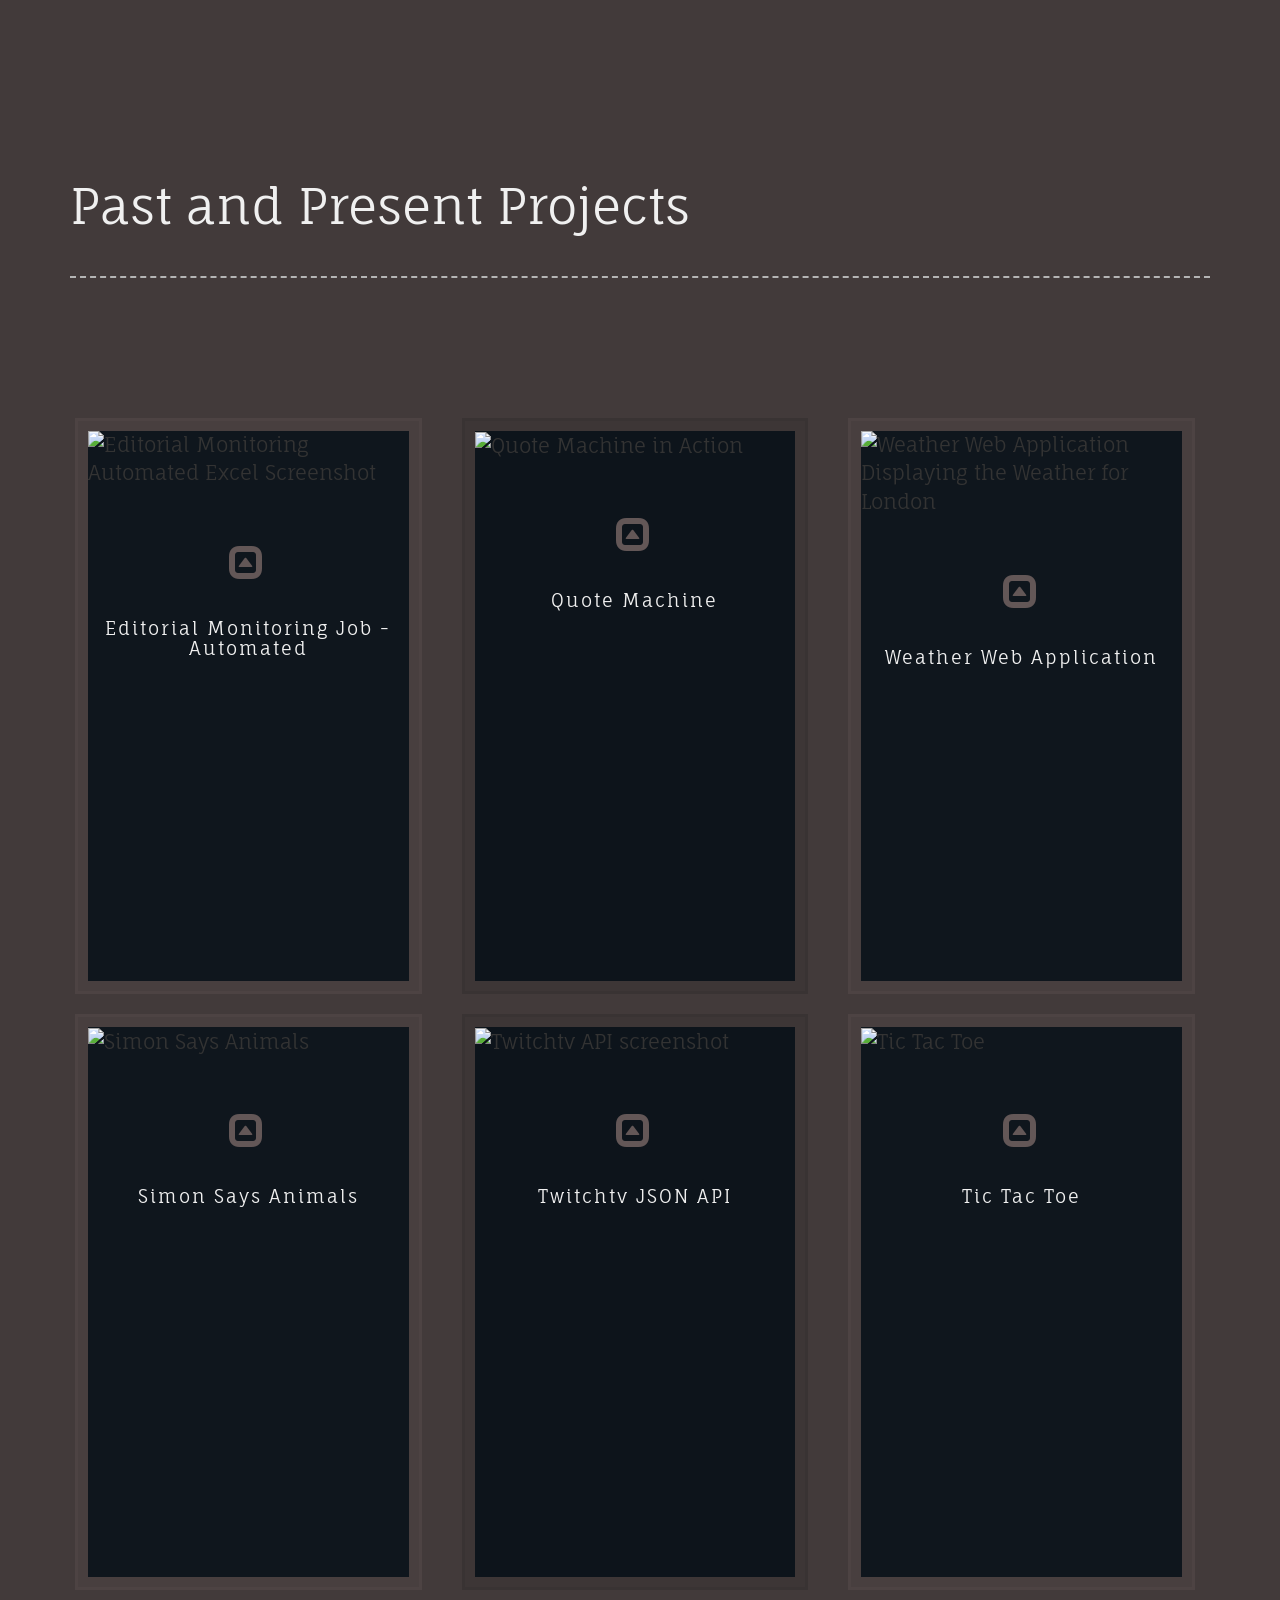
==== projects.html @ 42ded1cd "Reformatting website" ====
<!DOCTYPE html>
<html>
  <head>
    <meta charset="UTF-8">
    <title>Projects</title>



    <link rel='stylesheet prefetch' href='http://maxcdn.bootstrapcdn.com/bootstrap/3.3.5/css/bootstrap.min.css'>

        <link rel="stylesheet" href="css/projects.css">





  </head>

  <body>

    <html lang="en">
<head>
	<meta charset="UTF-8">
	<title>Lewis Alberto Briffa</title>
	<link href='https://fonts.googleapis.com/css?family=Fauna+One' rel='stylesheet' type='text/css'>
	<link rel="stylesheet" href="styles/main.css">
	<!--[if IE]><script src="http://html5shiv.googlecode.com/svn/trunk/html5.js"></script><![endif]-->

</head>
<body>






		<!-- PORTFOLIO -->
		<section id="portfolio">

					<!-- CONTAINER -->
					<div class="container">
						<h2>Past and Present Projects</h2>
					</div>
					<!-- END OF CONTAINER -->

					<!-- ROW -->
					<div class="row">
						<!-- COLUMN 1 -->
						<div class="col-lg-4">
							<!-- SECTION -->
							<section>
								<!-- OVERLAY -->
								<div class="overlay">
									<!-- DESCRIPTION -->
									<div class="description">
										<p>
											Designed using the Selenium library - to fully automate the task of scraping the EGi news website. I then made use of the COM Excel object to create a spreadsheet and paste the headlines from the scraping into automatically created tabs revelant to the news sectors.
										</p>

										<h6>Tools<span class="glyphicon glyphicon-cog"></span></h6>
										<ul class="tools vertical-list">
											<li>Python</li>
											<li>Selenium</li>
											<li>COM (Component Object Model)</li>
										</ul>
									</div>
									<!-- END OF DESCRIPTION -->

									<img src="https://lh3.googleusercontent.com/[base64]w634-h350-no" alt="Editorial Monitoring Automated Excel Screenshot">
									<h4 class="heading"><span class="glyphicon glyphicon-collapse-up"></span>Editorial Monitoring Job - Automated</h4>
								</div>
								<!-- END OF OVERLAY -->
							</section>
							<!-- END OF SECTION -->
						</div>
						<!-- END OF COLUMN 1 -->

						<!-- COLUMN 2 -->
						<div class="col-lg-4">
							<!-- SECTION -->
							<section>
								<!-- OVERLAY -->
								<div class="overlay">
									<!-- DESCRIPTION -->
									<div class="description">
										<p>
											Written using pure JavaScript and the STAND4S Network's quote API, users can do a general search for quotes, get a random quote or can search for quotes from particular authors. Twitter social integration is then included to allow them to tweet it.
										</p>

										<h6>Tools<span class="glyphicon glyphicon-cog"></span></h6>
										<ul class="tools vertical-list">
											<li>HTML5</li>
											<li>CSS3</li>
											<li>JavaScript</li>
											<li>XML</li>
											<li>STAND4S Network API</li>
										</ul>
									</div>
									<!-- END OF DESCRIPTION -->

									<img src="https://lh3.googleusercontent.com/[base64]w634-h350-no" alt="Quote Machine in Action">
									<h4 class="heading"><span class="glyphicon glyphicon-collapse-up"></span>Quote Machine</h4>
								</div>
								<!-- END OF OVERLAY -->
							</section>
							<!-- END OF SECTION -->
						</div>
						<!-- END OF COLUMN 2 -->

						<!-- COLUMN 3 -->
						<div class="col-lg-4">
							<!-- SECTION -->
							<section>
								<!-- OVERLAY -->
								<div class="overlay">
									<!-- DESCRIPTION -->
									<div class="description">
										<p>
											Was achieved using the Google Maps API to geocode user search terms, data was then retrieved from the Forecast IO API. Users can click on any day in the seven day cylce to get a quick summary on the predicated forecast.
										</p>

										<h6>Tools<span class="glyphicon glyphicon-cog"></span></h6>
										<ul class="tools vertical-list">
											<li>Google Maps API</li>
											<li>Forecast API</li>
											<li>AJAX</li>
										</ul>
									</div>
									<!-- END OF DESCRIPTION -->

									<img src="https://lh3.googleusercontent.com/[base64]w634-h350-no" alt="Weather Web Application Displaying the Weather for London">
									<h4 class="heading"><span class="glyphicon glyphicon-collapse-up"></span>Weather Web Application</h4>
								</div>
								<!-- END OF OVERLAY -->
							</section>
							<!-- END OF SECTION -->
						</div>
						<!-- END OF COLUMN 3 -->
					</div>

					<!-- ROW -->
					<div class="row">
						<!-- COLUMN 1 -->
						<div class="col-lg-4">
							<!-- SECTION -->
							<section>
								<!-- OVERLAY -->
								<div class="overlay">
									<!-- DESCRIPTION -->
									<div class="description">
										<p>
											Created using a mixture of pure JavaScript and JQuery, users are challenged to remember a sequence of steps based on the popular memory game Simon Says. Users also have the ability to swap between the normal Simon Says with default sounds and also the Animal Simon Says with fitting animal effects.
										</p>

										<h6>Tools<span class="glyphicon glyphicon-cog"></span></h6>
										<ul class="tools vertical-list">
											<li>JavaScript</li>
											<li>JQuery</li>
											<li>Less</li>
											<li>Font Awesome</li>
										</ul>
									</div>
									<!-- END OF DESCRIPTION -->

									<img src="http://labdevelopments.byethost16.com/images/simon_says.png" alt="Simon Says Animals">
									<h4 class="heading"><span class="glyphicon glyphicon-collapse-up"></span>Simon Says Animals</h4>
								</div>
								<!-- END OF OVERLAY -->
							</section>
							<!-- END OF SECTION -->
						</div>
						<!-- END OF COLUMN 1 -->

						<!-- COLUMN 2 -->
						<div class="col-lg-4">
							<!-- SECTION -->
							<section>
								<!-- OVERLAY -->
								<div class="overlay">
									<!-- DESCRIPTION -->
									<div class="description">
										<p>
											Made using AngularJS and AJAX using multiple asynchronous API calls within a closure. The search functionality made use of the ng-model and filter feature of the AngularJS Framework.
										</p>

										<h6>Tools<span class="glyphicon glyphicon-cog"></span></h6>
										<ul class="tools vertical-list">
											<li>AnuglarJS</li>
											<li>JavaScript</li>
											<li>Twitchtv API</li>
											<li>HTML &amp; CSS</li>
										</ul>
									</div>
									<!-- END OF DESCRIPTION -->

									<img src="http://labdevelopments.byethost16.com/images/twitch_tv.jpg" alt="Twitchtv API screenshot">
									<h4 class="heading"><span class="glyphicon glyphicon-collapse-up"></span>Twitchtv JSON API</h4>
								</div>
								<!-- END OF OVERLAY -->
							</section>
							<!-- END OF SECTION -->
						</div>
						<!-- END OF COLUMN 2 -->

            <!-- COLUMN 3 -->
						<div class="col-lg-4">
							<!-- SECTION -->
							<section>
								<!-- OVERLAY -->
								<div class="overlay">
									<!-- DESCRIPTION -->
									<div class="description">
										<p>
											Made with a combination of JQuery & Bootstrap. Players are free to choose whether they wish to play as X or O. They are then pitted against the Computer who throughout the game makes varying comments towards the player.
										</p>

										<h6>Tools<span class="glyphicon glyphicon-cog"></span></h6>
										<ul class="tools vertical-list">
											<li>JQuery</li>
											<li>Bootstrap (Modal)</li>
											<li>HTML &amp; CSS</li>
										</ul>
									</div>
									<!-- END OF DESCRIPTION -->

									<img src="https://s15.postimg.org/xrqsj5q4r/thumbnail.png" alt="Tic Tac Toe">
									<h4 class="heading"><span class="glyphicon glyphicon-collapse-up"></span>Tic Tac Toe</h4>
								</div>
								<!-- END OF OVERLAY -->
							</section>
							<!-- END OF SECTION -->
						</div>
						<!-- END OF COLUMN 3 -->

		</section>
		<!-- END OF PORTFOLIO -->





<script src="https://ajax.googleapis.com/ajax/libs/jquery/2.1.3/jquery.min.js"></script>
<script src="js/main.js"></script>
</body>
    <script src='http://cdnjs.cloudflare.com/ajax/libs/jquery/2.1.3/jquery.min.js'></script>

        <script src="js/projects.js"></script>



  </body>
</html>
---- css/projects.css ----
* {
	padding: 0;
	margin: 0;
}

body {
	font-family: 'Fauna One', serif;
	font-size: 20px;
}

li {
	list-style: none;
}

a {
	color: white;
}

a:hover, a:focus {
	color: white;
	text-decoration: none;
}


h1 {
	color: white;
	text-align: center;
	margin-top: 4%;
	font-size: 412.5%;
}


h1 > small {
	display: block;
	color: white;
}

h2 {
	font-size: 245%;
	margin-top: 180px;
}

h2:after {
	display: block;
	margin: 42px 0;
	content: "";
}

h3 {
	font-weight: bold;
}

h4 {
	font-size: 92%;
}

h6 {
	color: #F0F0F0;
}


h1 .logo {
	font-size: 230%;
	font-family: 'Brush Script MT', cursive;
	width: 200px;
	margin-left: -20px;
}

/* ELEMENTS */
.noir {
	display: block;
	background-color: black;
	padding: 18px;
	border: 3px solid white;
}

.vertical-list li {
	float: left;
}

.blue-border {
	border: 2px solid #114190;
}

.magenta-border {
	border: 2px solid #e11a61;
}

.purple-border {
	border: 2px solid #9d1098;
}

.red-border {
	border: 2px solid #9d102b;
}

/* END OF ELEMENTS */

.overflow {
	overflow: hidden;
}

.overlay {
	background-color: rgba(4,14,22,.83);
	height: 100%;
	width: 100%;
	padding-bottom: 80px;
}

#home {
	background: url("https://static.pexels.com/photos/232/apple-iphone-books-desk-large.jpg") no-repeat;
	width: 100%;
	background-size: cover;
}

#home nav {
	margin: 0 auto;
	width: 700px;
	padding-top: 80px;
}

#home nav ul {
	overflow: hidden;
}

#home nav ul li {
	width: 25%;
}

#home nav a {
	padding: 16px;
	padding-right: 30px;
	display: table-cell;
}

#home nav.fixed {
	position: fixed;
	top: 0;
	left: 0;
	width: 100%;
	background-color: black;
	z-index: 999;
	padding: 0;
	transition: background-color .8s;
	
}

#home nav.fixed ul {
	width: 700px;
	margin: 0 auto;
}


#about::before {
	height: 0px;
	width: 0px;
	border-left: 30px solid transparent;
	border-right: 30px solid transparent;
	border-top: 30px solid #131c23;
	margin: 0 auto;
	content: "";
	display: block;
}

.social-links {
	margin-top: 100px;
	overflow: hidden;
	padding: 0;
	display: table;
	margin: 0 auto;
	margin-top: 90px;
}

.social-links li {
	display: inline-table;
	margin-right: 10px;
}

.twitter {
	border-color: #55acee;
}

.linkedin {
	border-color: #0077b5;
}

.freecodecamp {
	border-color: #4a2b0f;
}

.twitter:hover {
	background-color: #55acee;
	transition: background-color .4s;
}

.linkedin:hover {
	background-color: #0077b5;
	transition: background-color .4s;
}

.freecodecamp:hover {
	background-color: #4a2b0f;
	transition: background-color .4s;
}


#about .info {
	display: flex;
	flex-direction: row;
}

#about h2 {
	color: #0d2435;
}

#about h2::after {
	border-bottom: 2px dashed #918D8D;
}

#about .info p {
	line-height: 270%;
}

#about .signature {
	font-family: 'Brush Script MT', cursive;
	font-size: 150%;
	float: right;
	color: #0d2435;
	opacity: .9;
}

#skill-set {
	margin-top: 80px;
	padding-bottom: 80px;
}

#skill-set ul {
	overflow: hidden;
}

#web-development-skills {
	background-color: #114190;
}


#automation-skills {
	background-color: #e11a61;
}

#misc-skills {
	background-color: #9d1098;
}

.skills {
	color: white;
}

.skills li {
	padding: 20px;
}

#portfolio {
	background-color: #423a3a;
	padding-bottom: 80px;
}

#portfolio h2 {
	color: #F0F0F0;
	margin-bottom: 140px;
}

#portfolio h2:after {
	border-bottom: 2px dashed #b4b4b4;
}

#portfolio .row {
	margin: 0px;
	box-sizing: border-box;
	padding: 0 60px;
}

#portfolio .heading {
	color: #F0F0F0;
	padding: 15px;
	text-align: center;
	position: absolute;
  font-size: 18px;
  letter-spacing: 2px;
}

#portfolio .heading span {
	color: #635757;
	display: block;
	margin: 40px 0px;
	font-size: 200%;
}

#portfolio .description {
	position: absolute;
	top: 0px;
	left: 0px;
	padding: 15px;
}

#portfolio .description > * {
	display: none;
	font-size: 72%;
}

#portfolio p {
	color: #F0F0F0;
	/*display: none;*/
	margin-bottom: 30px;
	line-height: 230%;
}

#portfolio p, .tools {
	width: 100%;
}

.description span {
	margin-left: 10px;
}

.description .tools {
	margin-top: 20px;
	overflow: hidden;
}

.description .tools li {
	margin-top: 5px;
	background-color: #114190;
	margin-right: 10px;
	padding: 10px;
	color: #F0F0F0;
}

#portfolio [class^="col"] section {
	cursor: pointer;
	margin-right: 10px;
}

#portfolio [class^="col"]:nth-child(odd) section {
	background-color: #483F3F;
	padding: 10px;
	border: 3px solid #4D4343;
}

#portfolio [class^="col"]:nth-child(even) section {
	background-color: #3D3636;
	padding: 10px;
	border: 3px solid #393333;
}

#portfolio img {
	max-height: 300px;
	width: 100%;
}

#portfolio section {
	height: 100%;
	margin-bottom: 20px;
}

#portfolio .overlay {
	position: relative;
	padding-bottom: 0px;
	min-height: 550px;
  overflow: auto;
}

#portfolio .description h4 {
	color: white;
}

#portfolio .heading {
	position: relative;
	margin: 0 auto;
}

#portfolio [class^="col"] section:hover .overlay img {
	opacity: 0;
	transition: opacity .32s;
}

#portfolio [class^="col"] section:hover .description {
	top: 140px;
	transition: top .5s;
}

#portfolio [class^="col"] section:hover .overlay .heading span {
	 -webkit-transform: rotate(180deg);
	 position: relative;
	 top: -80px;
	 left: -30px;
	 color: rgba(4,14,22,.83);;
	 -webkit-transition: all .7s;
}


#portfolio [class^="col"] section:hover .overlay .description > * {
	display: block;
}

#portfolio [class^="col"] section:hover .overlay .heading {
	position: absolute;
	top: -60px;
	transition: top .9s;
}


#contact {
	background: url("https://lh3.googleusercontent.com/[base64]w925-h674-no") no-repeat;
	background-size: cover;
}

#contact .overlay {
	background: rgba(0,0,0,.968);
}

#contact h2 {
	color: white;
}

#contact h2:after {
	border-bottom: 2px dashed white;
}

#contact form {
	position: relative;
}

#contact .form-group label {
	display: block;
	color: white;
	font-weight: normal;
}

#contact .form-group input, #contact .form-group textarea {
	outline: none;
	border: 0;
	border-bottom: 6px solid #114190;
	padding: 9px;
	background-color: #2b2b2b;
	color: white;
}

#contact .form-group input#emailTXT {
	width: 75%;
	border-bottom: 6px solid #e11a61;
}

#contact .form-group input#emailTXT {
	border-bottom: 6px solid #e11a61;
}

#contact .form-group input#subjectTXT {
	width: 55%;
	border-bottom: 6px solid #9d1098;
}

#contact .form-group input#messageTXT {
	border-bottom: 6px solid #9d1098;
}

#contact .form-group #messageTXT {
	border-bottom: 6px solid #9d102b;
	resize: none;
}

#contact #submitBTN {
	color: white;
}

#contact #submitBTN:hover {
	background-color: white;
	color: black;
	transition: background-color .4s;
}

#contact #submitBTN span {
	margin-right: 20px;
}


#contact .social-links li {
	margin-bottom: 20px;
}

/* Media Queries */

@media screen and (max-width: 1200px) {
	#portfolio [class^="col"] section {
		width: 80%;
		margin-right: auto;
		margin-left: auto;
		margin-bottom: 10px;
		min-height: 400px;
	}

	#portfolio .overlay {
		width: 100%;
		height: auto;
	}

	#portfolio img {
		width: 100%;
		height: auto;
	}

	#portfolio [class^="col"] section:hover .overlay .heading span {
	 -webkit-transform: rotate(90deg);
	 top: 70px;
	 left: -240px;
	 position: relative;
	}
}

@media screen and (max-width: 790px) {
	body {
		font-size: 18px;
		text-align: center;
	}

	input {
		text-align: center;
	}

	#about img {
		display: block;
		margin: 0 auto;
		width: 30%;
	}
	
	#about .info {
		flex-direction: column-reverse;
	}

	#skill-set .skills {
		margin-top: 20px;
	}

	form #submitBTN {
		margin: 0 auto;
	}

	#portfolio [class^="col"] section {
		font-size: 10px;
	}

	#portfolio .overlay > * {
		font-size: 200%;
	}

	#portfolio p, h6 {
		text-align: left;
	}

	#contact textarea {
		width: 90%;
	}
}

@media screen and (max-width: 570px) {

	#about .signature {
		float: none;
	}

	#portfolio h2 {
		margin-bottom: 0;
	}

	#portfolio [class^="col"] section img {
		display: none;
	}

	#portfolio [class^="col"] section {
		width: 90%;
	}


	#portfolio .description > *  {
		display: block;
	}

	#portfolio .description {
		display: table-footer-group;
	}

	#portfolio .heading {
		display: table-header-group;
		font-size: 180%;
		text-align: left;
	}

	#portfolio .overlay {
		min-height: auto;
		padding: 20px;
	}

	#portfolio .description {
		top: 100px;
		position: static;
	}

	#portfolio [class^="col"] section {
		min-height: auto;
	}

	#portfolio [class^="col"] section:hover .overlay .heading {
	 position: relative;
	 top: -0px;
	 color: white;
	 -webkit-transition: none;
	}

	#portfolio .heading span {
		display: none;
	}
}

@media screen and (max-width: 480px) {
	
	.social-links li {
		display: block;
		width: 100%;
	}

	.social-links {
		width: 100%;
	}

	h1 {
		font-size: 300%;
	}

	#about img {
		width: 60%;
	}

	#skill-set #web-development-skills::before {
		display: none;
	}

	#skill-set .skills {
		width: 100%;
		display: block;
	}

	#portfolio .overlay {
		height: 70%;
	}

}
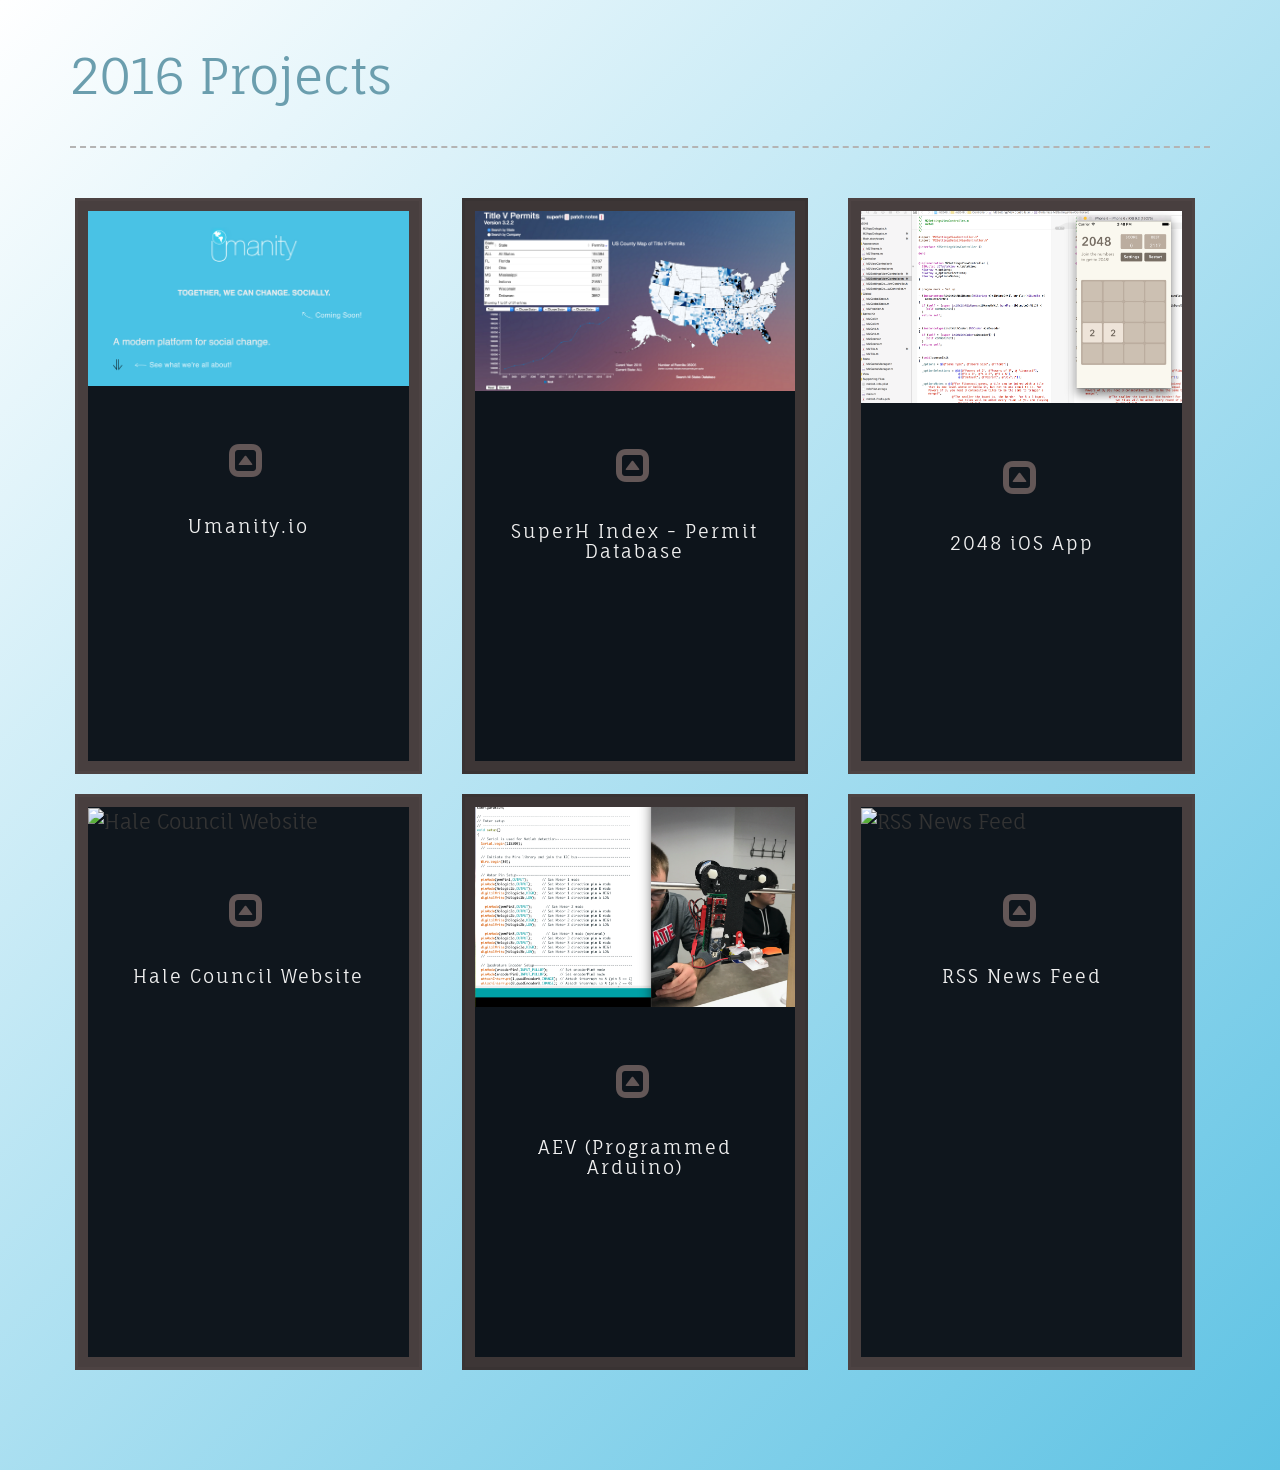
==== commit d65f34f1: "updated projects page and removed unnecessary images" ====
--- a/projects.html
+++ b/projects.html
@@ -21,7 +21,7 @@
     <html lang="en">
 <head>
 	<meta charset="UTF-8">
-	<title>Lewis Alberto Briffa</title>
+	<title>Ryan-Alexander Thomas</title>
 	<link href='https://fonts.googleapis.com/css?family=Fauna+One' rel='stylesheet' type='text/css'>
 	<link rel="stylesheet" href="styles/main.css">
 	<!--[if IE]><script src="http://html5shiv.googlecode.com/svn/trunk/html5.js"></script><![endif]-->
@@ -39,7 +39,7 @@
 
 					<!-- CONTAINER -->
 					<div class="container">
-						<h2>Past and Present Projects</h2>
+						<h2 id="colorBlack" >2016 Projects</h2>
 					</div>
 					<!-- END OF CONTAINER -->
 
@@ -54,20 +54,24 @@
 									<!-- DESCRIPTION -->
 									<div class="description">
 										<p>
-											Designed using the Selenium library - to fully automate the task of scraping the EGi news website. I then made use of the COM Excel object to create a spreadsheet and paste the headlines from the scraping into automatically created tabs revelant to the news sectors.
-										</p>
-
-										<h6>Tools<span class="glyphicon glyphicon-cog"></span></h6>
-										<ul class="tools vertical-list">
+                      Umanity is a platform for Social Change. As a web app, it connects volunteers, philanthropists, leaders, and social change agents with multiple organizations, non­profits, and projects that need their help!
+										</p>
+
+										<h6>Tools<span class="glyphicon glyphicon-cog"></span></h6>
+										<ul class="tools vertical-list">
+                      <li>AngularJS</li>
+											<li>Ruby</li>
+											<li>HTML5</li>
+											<li>CSS</li>
 											<li>Python</li>
-											<li>Selenium</li>
-											<li>COM (Component Object Model)</li>
-										</ul>
-									</div>
-									<!-- END OF DESCRIPTION -->
-
-									<img src="https://lh3.googleusercontent.com/[base64]w634-h350-no" alt="Editorial Monitoring Automated Excel Screenshot">
-									<h4 class="heading"><span class="glyphicon glyphicon-collapse-up"></span>Editorial Monitoring Job - Automated</h4>
+                      <li>MongoDB</li>
+                      <li>PHP</li>
+										</ul>
+									</div>
+									<!-- END OF DESCRIPTION -->
+
+									<img src="../images/umanity.png" alt="Umanity Landing Page">
+									<h4 class="heading"><span class="glyphicon glyphicon-collapse-up"></span>Umanity.io</h4>
 								</div>
 								<!-- END OF OVERLAY -->
 							</section>
@@ -84,22 +88,24 @@
 									<!-- DESCRIPTION -->
 									<div class="description">
 										<p>
-											Written using pure JavaScript and the STAND4S Network's quote API, users can do a general search for quotes, get a random quote or can search for quotes from particular authors. Twitter social integration is then included to allow them to tweet it.
-										</p>
-
-										<h6>Tools<span class="glyphicon glyphicon-cog"></span></h6>
-										<ul class="tools vertical-list">
-											<li>HTML5</li>
-											<li>CSS3</li>
+											SuperH is a data analytics firm that captures massive global information about intellectual property (IP) related to science and technology. We use that data combined with a set of algorithms to map the emergence of a science or technology within an industry.
+										</p>
+
+										<h6>Tools<span class="glyphicon glyphicon-cog"></span></h6>
+										<ul class="tools vertical-list">
+                      <li>MySql</li>
+											<li>HTML5</li>
 											<li>JavaScript</li>
-											<li>XML</li>
-											<li>STAND4S Network API</li>
-										</ul>
-									</div>
-									<!-- END OF DESCRIPTION -->
-
-									<img src="https://lh3.googleusercontent.com/[base64]w634-h350-no" alt="Quote Machine in Action">
-									<h4 class="heading"><span class="glyphicon glyphicon-collapse-up"></span>Quote Machine</h4>
+                      <li>CSS</li>
+                      <li>Python</li>
+                      <li>Google Maps API</li>
+                      <li>PHP</li>
+										</ul>
+									</div>
+									<!-- END OF DESCRIPTION -->
+
+									<img src="../images/superh.png" alt="SuperH Permit Test Page">
+									<h4 class="heading"><span class="glyphicon glyphicon-collapse-up"></span>SuperH Index - Permit Database</h4>
 								</div>
 								<!-- END OF OVERLAY -->
 							</section>
@@ -116,20 +122,18 @@
 									<!-- DESCRIPTION -->
 									<div class="description">
 										<p>
-											Was achieved using the Google Maps API to geocode user search terms, data was then retrieved from the Forecast IO API. Users can click on any day in the seven day cylce to get a quick summary on the predicated forecast.
-										</p>
-
-										<h6>Tools<span class="glyphicon glyphicon-cog"></span></h6>
-										<ul class="tools vertical-list">
-											<li>Google Maps API</li>
-											<li>Forecast API</li>
-											<li>AJAX</li>
-										</ul>
-									</div>
-									<!-- END OF DESCRIPTION -->
-
-									<img src="https://lh3.googleusercontent.com/[base64]w634-h350-no" alt="Weather Web Application Displaying the Weather for London">
-									<h4 class="heading"><span class="glyphicon glyphicon-collapse-up"></span>Weather Web Application</h4>
+											A replication of the famous 2048 iOS app written entirely in Swift.
+										</p>
+
+										<h6>Tools<span class="glyphicon glyphicon-cog"></span></h6>
+										<ul class="tools vertical-list">
+											<li>Swift</li>
+										</ul>
+									</div>
+									<!-- END OF DESCRIPTION -->
+
+									<img src="../images/2048.png" alt="2048 App">
+									<h4 class="heading"><span class="glyphicon glyphicon-collapse-up"></span>2048 iOS App</h4>
 								</div>
 								<!-- END OF OVERLAY -->
 							</section>
@@ -149,21 +153,20 @@
 									<!-- DESCRIPTION -->
 									<div class="description">
 										<p>
-											Created using a mixture of pure JavaScript and JQuery, users are challenged to remember a sequence of steps based on the popular memory game Simon Says. Users also have the ability to swap between the normal Simon Says with default sounds and also the Animal Simon Says with fitting animal effects.
+											A website for the coalition dedicated to uniting all minority focused organizations on the campus of The Ohio State University.
 										</p>
 
 										<h6>Tools<span class="glyphicon glyphicon-cog"></span></h6>
 										<ul class="tools vertical-list">
 											<li>JavaScript</li>
-											<li>JQuery</li>
-											<li>Less</li>
-											<li>Font Awesome</li>
-										</ul>
-									</div>
-									<!-- END OF DESCRIPTION -->
-
-									<img src="http://labdevelopments.byethost16.com/images/simon_says.png" alt="Simon Says Animals">
-									<h4 class="heading"><span class="glyphicon glyphicon-collapse-up"></span>Simon Says Animals</h4>
+											<li>HTML5</li>
+											<li>CSS</li>
+										</ul>
+									</div>
+									<!-- END OF DESCRIPTION -->
+
+									<img src="../images/halecouncil.png" alt="Hale Council Website">
+									<h4 class="heading"><span class="glyphicon glyphicon-collapse-up"></span>Hale Council Website</h4>
 								</div>
 								<!-- END OF OVERLAY -->
 							</section>
@@ -180,21 +183,20 @@
 									<!-- DESCRIPTION -->
 									<div class="description">
 										<p>
-											Made using AngularJS and AJAX using multiple asynchronous API calls within a closure. The search functionality made use of the ng-model and filter feature of the AngularJS Framework.
-										</p>
-
-										<h6>Tools<span class="glyphicon glyphicon-cog"></span></h6>
-										<ul class="tools vertical-list">
-											<li>AnuglarJS</li>
+                      The Advance Energy Vehicle (AEV) design project is a team-based project that introduces concepts of project management and teamwork, the design process, and project documentation. -The Ohio State University, ENGR 1182
+										</p>
+
+										<h6>Tools<span class="glyphicon glyphicon-cog"></span></h6>
+										<ul class="tools vertical-list">
+											<li>HTML5</li>
 											<li>JavaScript</li>
-											<li>Twitchtv API</li>
-											<li>HTML &amp; CSS</li>
-										</ul>
-									</div>
-									<!-- END OF DESCRIPTION -->
-
-									<img src="http://labdevelopments.byethost16.com/images/twitch_tv.jpg" alt="Twitchtv API screenshot">
-									<h4 class="heading"><span class="glyphicon glyphicon-collapse-up"></span>Twitchtv JSON API</h4>
+											<li>Arduino Microprocessor</li>
+										</ul>
+									</div>
+									<!-- END OF DESCRIPTION -->
+
+									<img src="../images/AEV.png" alt="AEV and Arduino Code">
+									<h4 class="heading"><span class="glyphicon glyphicon-collapse-up"></span>AEV (Programmed Arduino)</h4>
 								</div>
 								<!-- END OF OVERLAY -->
 							</section>
@@ -211,20 +213,20 @@
 									<!-- DESCRIPTION -->
 									<div class="description">
 										<p>
-											Made with a combination of JQuery & Bootstrap. Players are free to choose whether they wish to play as X or O. They are then pitted against the Computer who throughout the game makes varying comments towards the player.
-										</p>
-
-										<h6>Tools<span class="glyphicon glyphicon-cog"></span></h6>
-										<ul class="tools vertical-list">
-											<li>JQuery</li>
-											<li>Bootstrap (Modal)</li>
-											<li>HTML &amp; CSS</li>
-										</ul>
-									</div>
-									<!-- END OF DESCRIPTION -->
-
-									<img src="https://s15.postimg.org/xrqsj5q4r/thumbnail.png" alt="Tic Tac Toe">
-									<h4 class="heading"><span class="glyphicon glyphicon-collapse-up"></span>Tic Tac Toe</h4>
+											A Java program that reads multiple RSS feeds and generates the a nicely formatted HTML page of links for each feed, plus an HTML index page with links to the individual feed pages.
+										</p>
+
+										<h6>Tools<span class="glyphicon glyphicon-cog"></span></h6>
+										<ul class="tools vertical-list">
+											<li>Java</li>
+											<li>HTML5</li>
+                      <li>CSS</li>
+										</ul>
+									</div>
+									<!-- END OF DESCRIPTION -->
+
+									<img src="../images/rss.png" alt="RSS News Feed">
+									<h4 class="heading"><span class="glyphicon glyphicon-collapse-up"></span>RSS News Feed</h4>
 								</div>
 								<!-- END OF OVERLAY -->
 							</section>
--- a/css/projects.css
+++ b/css/projects.css
@@ -44,6 +44,7 @@
 	display: block;
 	margin: 42px 0;
 	content: "";
+
 }
 
 h3 {
@@ -142,7 +143,7 @@
 	z-index: 999;
 	padding: 0;
 	transition: background-color .8s;
-	
+
 }
 
 #home nav.fixed ul {
@@ -162,6 +163,8 @@
 	display: block;
 }
 
+
+
 .social-links {
 	margin-top: 100px;
 	overflow: hidden;
@@ -260,13 +263,17 @@
 }
 
 #portfolio {
-	background-color: #423a3a;
+	background: #d0e0e5; /* Old browsers */
+	background: -moz-linear-gradient(-45deg, #5fc3e4 0%, #5fc3e4 100%);
+	background: -webkit-linear-gradient(-45deg, #5fc3e4 0%, #5fc3e4 100%);
+	background: linear-gradient(135deg, #fff 0%, #5fc3e4 100%);
 	padding-bottom: 80px;
 }
 
 #portfolio h2 {
-	color: #F0F0F0;
-	margin-bottom: 140px;
+	color: #6b9eae;
+	margin-bottom: 50px;
+	margin-top: 50px;
 }
 
 #portfolio h2:after {
@@ -531,7 +538,7 @@
 		margin: 0 auto;
 		width: 30%;
 	}
-	
+
 	#about .info {
 		flex-direction: column-reverse;
 	}
@@ -621,7 +628,7 @@
 }
 
 @media screen and (max-width: 480px) {
-	
+
 	.social-links li {
 		display: block;
 		width: 100%;
@@ -654,5 +661,6 @@
 
 }
 
-
-
+#colorBlack{
+	color: #000;
+}
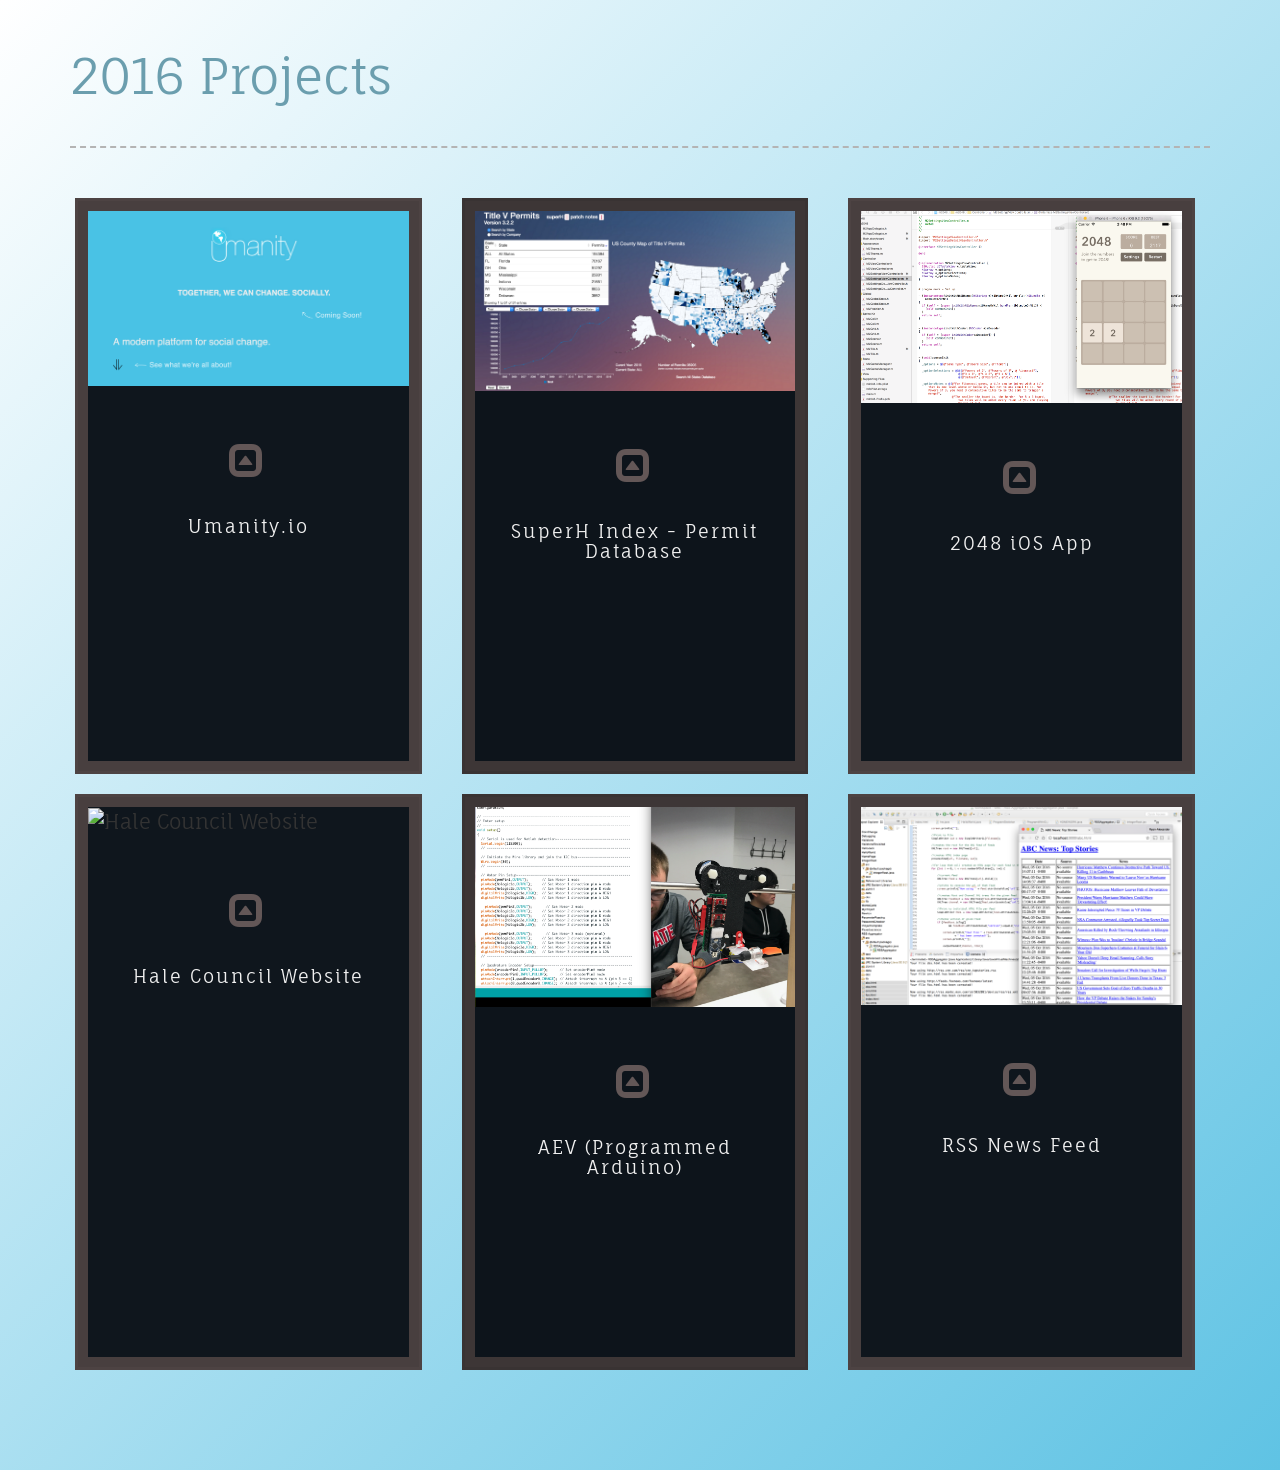
==== commit 5e06a855: "fixed broken RSS image link on projects page" ====
--- a/projects.html
+++ b/projects.html
@@ -225,7 +225,7 @@
 									</div>
 									<!-- END OF DESCRIPTION -->
 
-									<img src="../images/rss.png" alt="RSS News Feed">
+									<img src="../images/RSS.png" alt="RSS News Feed">
 									<h4 class="heading"><span class="glyphicon glyphicon-collapse-up"></span>RSS News Feed</h4>
 								</div>
 								<!-- END OF OVERLAY -->
